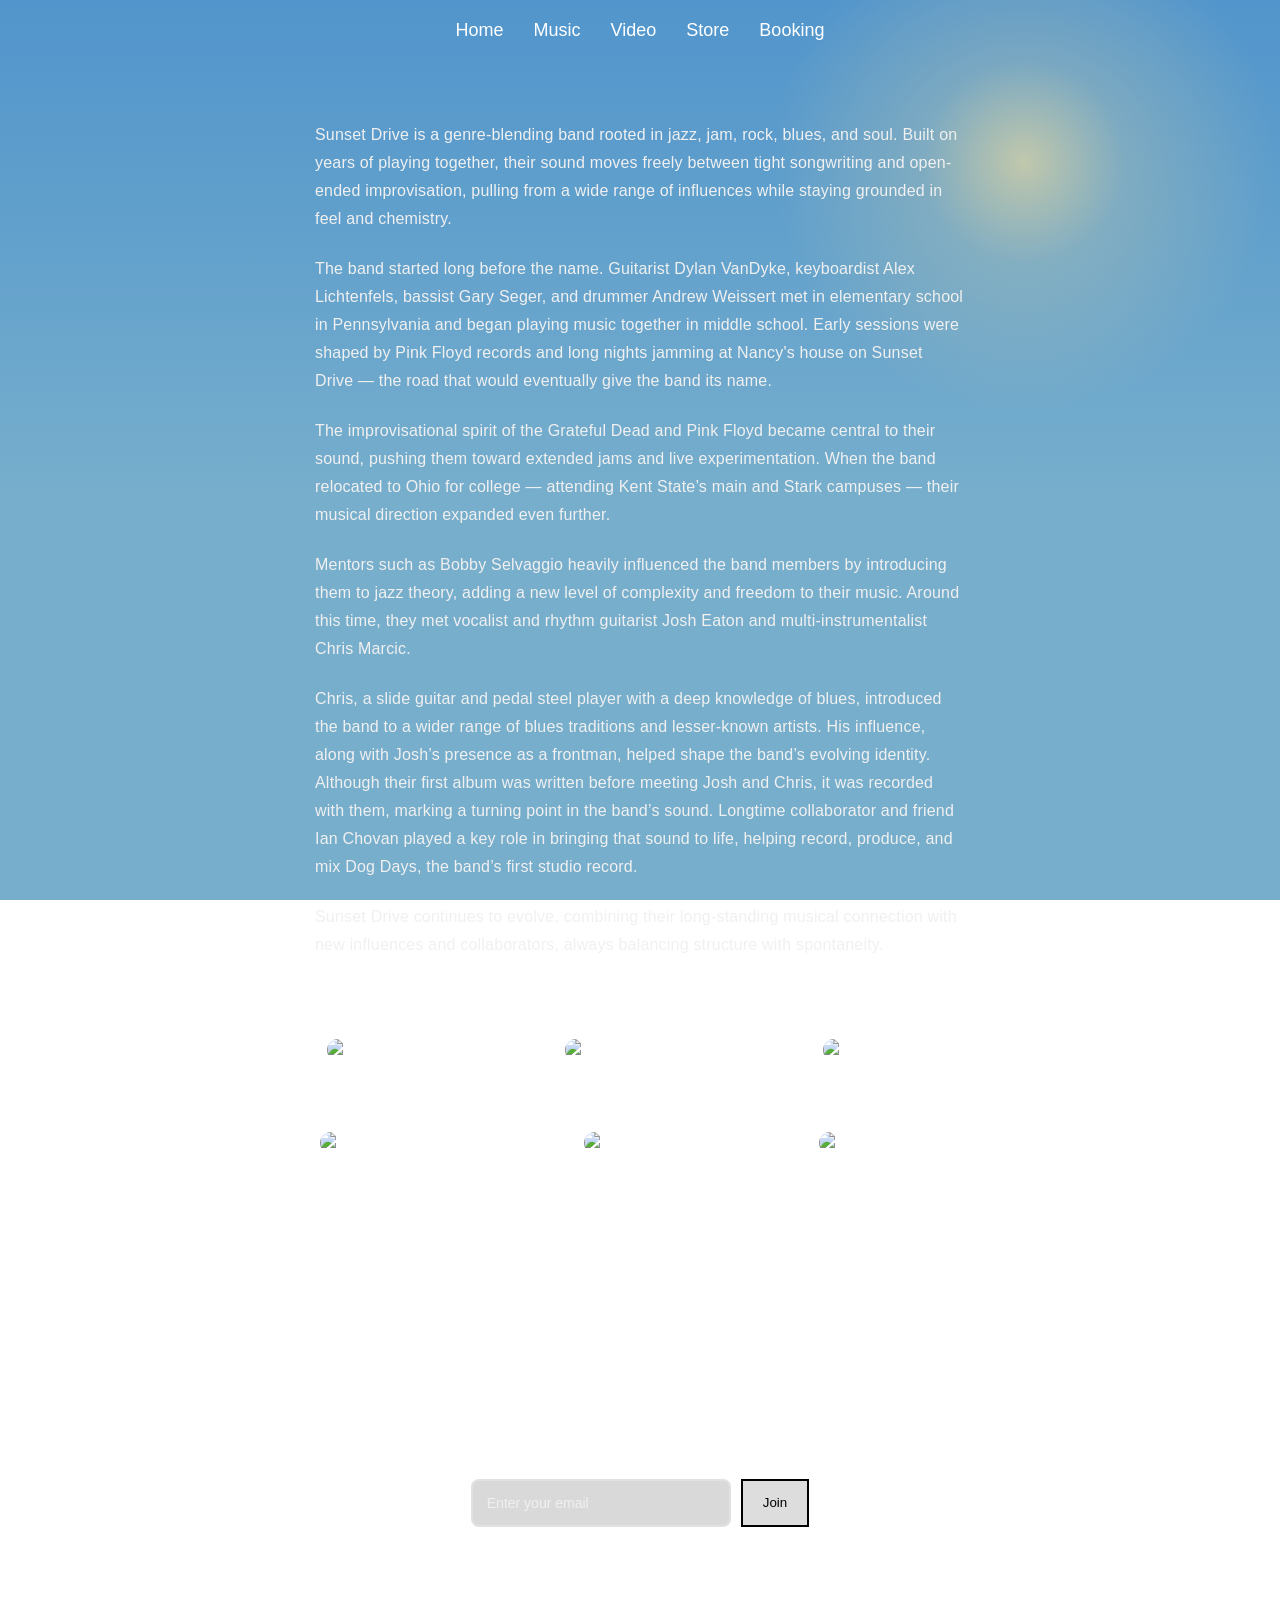
==== about.html @ 6a2d914e "initial commit" ====
<!DOCTYPE html>
<html>
<head>
<meta charset="UTF-8">
<title>Sunset Drive - About</title>
<link rel="stylesheet" href="style.css">
<link rel="icon" type="image/png" sizes="256x256" href="SD.gif">
<meta name="viewport" content="width=device-width, initial-scale=1.0">
<meta name="format-detection" content="telephone=no, date=no, email=no, address=no">
</head>
<body>
  <nav class="navbar">
  <div class="nav-links">
    <a href="index.html">Home</a>
    <a href="music.html">Music</a>
    <a href="video.html">Video</a>
    <a href="store.html">Store</a>
    <a href="booking.html" class="cta">Booking</a>
  </div>
</nav>

<section class="about-bio">
  <p>
    Sunset Drive is a genre-blending band rooted in jazz, jam, rock, blues, and soul. 
    Built on years of playing together, their sound moves freely between tight songwriting 
    and open-ended improvisation, pulling from a wide range of influences while staying 
    grounded in feel and chemistry.
  </p>

  <p>
    The band started long before the name. Guitarist Dylan VanDyke, keyboardist Alex Lichtenfels, 
    bassist Gary Seger, and drummer Andrew Weissert met in elementary school in Pennsylvania 
    and began playing music together in middle school. Early sessions were shaped by Pink Floyd 
    records and long nights jamming at Nancy's house on Sunset Drive — the road that 
    would eventually give the band its name.
  </p>

  <p>
    The improvisational spirit of the Grateful Dead 
    and Pink Floyd became central to their sound, pushing them toward extended jams and live 
    experimentation. When the band relocated to Ohio for college — attending Kent State’s 
    main and Stark campuses — their musical direction expanded even further.
  </p>

  <p>
    Mentors such as Bobby Selvaggio heavily influenced the band members by introducing them to jazz theory, adding a new level of complexity and freedom to their music. Around this time, they met vocalist and rhythm guitarist Josh Eaton and multi-instrumentalist Chris Marcic.
  </p>

  <p>
    Chris, a slide guitar and pedal steel player with a deep knowledge of blues, introduced the band to a wider range of blues traditions and lesser-known artists. His influence, along with Josh’s presence as a frontman, helped shape the band’s evolving identity. Although their first album was written before meeting Josh and Chris, it was recorded with them, marking a turning point in the band’s sound. Longtime collaborator and friend Ian Chovan played a key role in bringing that sound to life, helping record, produce, and mix Dog Days, the band’s first studio record. 

  <p>
    Sunset Drive continues to evolve, combining their long-standing musical connection with 
    new influences and collaborators, always balancing structure with spontaneity.
  </p>
</section>

<section class="band-members">

  <div class="member-grid">
    
    <div class="member-card" onclick="openModal('dylan')">
      <img src="images/dylan.jpg" alt="Dylan VanDyke">
      <p>Dylan VanDyke</p>
    </div>

    <div class="member-card" onclick="openModal('alex')">
      <img src="images/alex.jpg" alt="Alex Lichtenfels">
      <p>Alex Lichtenfels</p>
    </div>

    <div class="member-card" onclick="openModal('gary')">
      <img src="images/gary.jpg" alt="Gary Seger">
      <p>Gary Seger</p>
    </div>

    <div class="member-card" onclick="openModal('andrew')">
      <img src="images/andrew.jpg" alt="Andrew Weissert">
      <p>Andrew Weissert</p>
    </div>

    <div class="member-card" onclick="openModal('josh')">
      <img src="images/josh.jpg" alt="Josh Eaton">
      <p>Josh Eaton</p>
    </div>

    <div class="member-card" onclick="openModal('chris')">
      <img src="images/chris.jpg" alt="Chris Marcic">
      <p>Chris Marcic</p>
    </div>
    
    <div id="modal" class="modal" onclick="closeModal()">
  <div class="modal-content" onclick="event.stopPropagation()">
    <span class="close-btn" onclick="closeModal()">&times;</span>
    <div id="modal-text"></div>
  </div>
</div>

  </div>
</section>


<script>
const memberData = {
  dylan: "<h3>Coming soon.....</h3><p></p>",
  
  alex: "<h3>Coming soon.....</h3><p></p>",
  
  gary: "<h3>Coming soon.....</h3><p></p>",
  
  andrew: "<h3>Coming soon.....</h3><p></p>",
  
  josh: "<h3>Coming soon.....</h3><p></p>",
  
  chris: "<h3>Coming soon.....</h3><p></p>"
};

function openModal(member) {
  document.getElementById("modal-text").innerHTML = memberData[member];
  document.getElementById("modal").style.display = "block";
}

function closeModal() {
  document.getElementById("modal").style.display = "none";
}
</script>

<footer class="site-footer">
  <div class="footer-content">
    <h3>Join the Email List</h3>
    <p>Get updates on shows, new music, and more.</p>

    <form class="email-form">
      <input type="email" placeholder="Enter your email" required>
      <button type="submit">Join</button>
    </form>
    
    <div class="socials">
  <a href="https://www.facebook.com/profile.php?id=100068593279966" target="_blank" rel="noopener noreferrer">
    <img src="facebook.svg" alt="Facebook">
  </a>

  <a href="https://instagram.com/sunsetdrivve?igshid=YmMyMTA2M2Y=" target="_blank" rel="noopener noreferrer">
    <img src="instagram.svg" alt="Instagram">
  </a>

  <a href="https://www.youtube.com/channel/UCND11zJvUIkS30PATDTd6FA" target="_blank" rel="noopener noreferrer">
    <img src="youtube.svg" alt="YouTube">
  </a>

  <a href="https://www.tiktok.com/@sunset.drivve" target="_blank" rel="noopener noreferrer">
    <img src="tiktok.svg" alt="TikTok">
  </a>
</div>

    <p class="footer-note">© 2026 Sunset Drive</p>
  </div>
</footer>

  </body>
</html>
---- style.css ----
:root {
  --text: #ffffff;
  --border: #456a6c;
  --accent: #ff9e57;
  --bg: rgba(10,40,45,.85);
  --gradientBottom: #082c33;
  --gradientTop: #0f3f46;
}

@font-face {
  font-family: 'TrashWax';
  src: url('tw.ttf') format('truetype');
  /* if it's .woff use:
     src: url('TrashWax.woff') format('woff');
  */
}

body::before {
  content: "";
  position: fixed;
  inset: 0;
  z-index: -1;

  background:
    radial-gradient(circle at 80% 18%, rgba(255,255,210,.9) 0%, rgba(255,255,210,.3) 8%, transparent 20%),
    linear-gradient(to bottom,#66baff 0%,#79c8ff 25%,#94d9ff 55%);

  background-size: cover;
  background-repeat: no-repeat;
}

body {
  margin: 0;
  padding: 10px;
  padding-bottom: 100px;
  font-family: 'MS PGothic', Verdana, sans-serif;
  color: var(--text);
  min-height: 100vh;
  overflow-x: hidden;
}

body::after {
  content: "";
  position: fixed;
  inset: 0;
  z-index: -1;

  background: rgba(0, 0, 0, 0.2); /* adjust 0.2–0.4 */
  pointer-events: none;
}

.small { flex: 1 1 9%; }
.large { flex: 1 1 82%; }
.full  { flex: 1 1 100%; }
.half  { flex: 1 1 49%; }

header span {
  position: relative;
  display: block;
  margin-top: clamp(60px, 12vh, 140px);

  font-family: 'TrashWax', cursive;
  letter-spacing: 2px;
  text-align: center;

  color: white;
  
/* ============================  
  text-shadow:
    0 0 10px rgba(168, 168, 168, 0.8),
    0 0 30px rgba(113, 113, 113, 0.8),
    0 0 50px rgba(121, 121, 121, 0.8);
============================ */

}

/* ============================
   MOBILE STACK + ZOOM EFFECT
============================ */

@media (max-width: 768px) {
  /* Stack everything vertically */
  .container {
    display: block;
    max-width: 95%;
    margin: 20px auto;
    padding-bottom: calc(100px + env(safe-area-inset-bottom));
}
  }

  /* Force all layout sections full width */
  .small,
  .large,
  .half,
  .full {
    width: 100%;
    flex: none;
    margin-bottom: 12px;
  }

  /* Slight zoom-in effect */
  body {
    font-size: 1.2rem;
  }

  header span {
  font-family: 'TrashWax', serif;

  font-size: clamp(8rem, 10vw, 9rem); /* 👈 magic line */
  text-align: center;
  color: white;
}


@media (max-width: 700px) {
  .tour-row {
    grid-template-columns: 1fr;
    gap: 10px;
  }

  .tour-action {
    margin-top: 10px;
  }
}


.tour {
  max-width: 900px;
  margin: clamp(120px, 20vh, 220px) auto;
  padding: 0 20px;
  color: white;
}

.tour h2 {
  text-align: center;
  margin-bottom: 40px;
  letter-spacing: 2px;
}

/* Each row */
.tour-row {
  display: grid;
  grid-template-columns: 1.5fr 1fr auto;
  align-items: center;
  padding: 20px 0;
  border-bottom: 1px solid rgba(255,255,255,0.2);
}

/* Left side (date + venue) */
.tour-date strong {
  display: block;
  font-size: 18px;
}

.tour-date span {
  font-size: 16px;
  opacity: 0.8;
}

/* Middle (location) */
.tour-location {
  font-size: 16px;
  opacity: 0.9;
}

/* Right (button) */
.tour-action button {
  background: #ddd;
  color: black;
  border: 2px solid black;
  padding: 10px 18px;
  cursor: pointer;
  font-size: 14px;
  transition: 0.2s;
}

.tour-action button:hover {
  background: black;
  color: white;
}

.site-footer {
  margin-top: 100px;
  padding: 60px 20px;
  text-align: center;
}

.footer-content h3 {
  font-size: 24px;
  margin-bottom: 10px;
  letter-spacing: 2px;
}

.footer-content p {
  opacity: 0.8;
  margin-bottom: 20px;
}

/* Form */
.email-form {
  display: flex;
  justify-content: center;
  gap: 10px;
  margin-top: 20px;
  flex-wrap: wrap;
}

/* INPUT — match booking */
.email-form input {
  padding: 14px;
  width: 260px;
  border-radius: 8px;
  border: 2px solid rgba(255,255,255,0.2);
  background: rgba(0,0,0,0.15);
  color: white;
  font-size: 14px;
}

/* placeholder */
.email-form input::placeholder {
  color: rgba(255,255,255,0.6);
}

/* BUTTON — match your site buttons */
.email-form button {
  padding: 14px 20px;
  border: 2px solid black;
  background: #ddd;
  color: black;
  cursor: pointer;
  transition: 0.2s;
}

/* hover */
.email-form button:hover {
  background: black;
  color: white;
}

.footer-note {
  margin-top: 30px;
  font-size: 12px;
  opacity: 0.6;
}

@media (max-width: 600px) {
  .email-form {
    flex-direction: column;
    align-items: center;
  }

  .email-form input {
    width: 100%;
    max-width: 300px;
  }

  .email-form button {
    width: 100%;
    max-width: 300px;
  }
  .tour-row {
    grid-template-columns: 1fr;
    gap: 12px;
    text-align: center; /* 👈 centers all text */
  }

  .tour-date,
  .tour-location,
  .tour-action {
    justify-self: center; /* 👈 centers each block in grid */
  }

  .tour-action button {
    width: 100%;
    max-width: 250px; /* 👈 keeps it from being too wide */
  }
}

.ticket-btn {
  display: inline-block;
  background: #ddd;
  color: black;
  border: 2px solid black;
  padding: 10px 18px;
  text-decoration: none;
  font-size: 14px;
  transition: 0.2s;
}

.ticket-btn:hover {
  background: black;
  color: white;
}

/* iOS auto-link fix */
a, a:visited, a:hover, a:active {
  text-decoration: none;
}

a[href="tel"],
a[href="mailto"],
a[href="http"] {
  text-decoration: none;
  color: inherit;
}

.socials {
  display: flex;
  justify-content: center;
  gap: 18px;
  margin: 25px 0;
}

.socials a img {
  width: 28px;
  height: 28px;
  filter: brightness(0) invert(1); /* makes icons white */
  opacity: 0.8;
  transition: 0.2s;
}

.socials a img:hover {
  opacity: 1;
  transform: scale(1.1);
}

.modal {
  display: none;
  position: fixed;
  z-index: 9999;
  left: 0;
  top: 0;
  width: 100%;
  height: 100%;
  background: rgba(0,0,0,0.6);
}

.modal-box {
  background: rgba(0,0,0,0.9);
  color: white;
  width: 320px;
  margin: 10% auto;
  padding: 20px;
  border: 2px solid white;
  position: relative;
}

.close {
  position: absolute;
  top: 10px;
  right: 15px;
  cursor: pointer;
  font-size: 18px;
}

.ticket-link {
  display: inline-block;
  padding: 10px 18px;
  border: 2px solid black;
  background-color: #d9d9d9; /* match your button */
  color: black;
  text-decoration: none;
  font-size: 14px;
  font-family: inherit;
  cursor: pointer;
}

/* remove blue/purple link states */
.ticket-link:visited,
.ticket-link:active {
  color: black;
}

/* hover effect (optional but nice) */
.ticket-link:hover {
  background-color: #cfcfcf;
}

.ticket-btn-wrap {
  text-align: center;
  margin-top: 25px;
}

.buy-ticket-btn {
  display: inline-block;
  padding: 14px 28px;
  background: white;
  color: black;
  text-decoration: none;
  font-weight: bold;
  border-radius: 25px;
  font-size: 16px;
  transition: all 0.2s ease;
}

/* hover effect */
.buy-ticket-btn:hover {
  background: #e6e6e6;
  transform: scale(1.05);
}

.navbar {
  width: 100%;
  display: flex;
  justify-content: center;
  margin-top: 10px;
}

.nav-links {
  display: flex;
  gap: 30px;
}

.nav-links a {
  text-decoration: none;
  color: white; /* change if needed */
  font-size: 18px;
  transition: 0.2s ease;
}

.nav-links a:hover {
  color: orange;
}

/* Mobile fix */
@media (max-width: 600px) {

  .nav-links {
    flex-wrap: wrap;          /* allows wrapping */
    justify-content: center;  /* keeps centered */
    gap: 12px;                /* tighter spacing */
  }

  .nav-links a {
    font-size: 16px;          /* slightly smaller text */
  }

}

.music-section {
  max-width: 500px;
  margin: 60px auto;
  text-align: center;
}

.music-links {
  text-align: center;
  margin-top: 30px;
}

.discography {
  max-width: 500px;
  margin: 80px auto;
  text-align: center;
}

.album-grid {
  display: grid;
  grid-template-columns: repeat(2, 1fr);
  gap: 15px;
}

.album-grid img {
  width: 100%;
  border-radius: 8px;
  transition: 0.3s ease;
}

.album-grid img:hover {
  transform: scale(1.05);
  opacity: 0.9;
}

.video-grid-section {
  max-width: 900px;
  margin: 120px auto;   /* centers the whole section */
  padding: 0 16px;
}

.video-grid {
  display: grid;
  grid-template-columns: 1fr;
  gap: 30px;
}

/* THIS is the real centering fix */
.video-item {
  width: 100%;
  margin: 0 auto;   /* 👈 centers each video */
  
  position: relative;
  padding-bottom: 56.25%;
}

.video-item iframe {
  position: absolute;
  width: 100%;
  height: 100%;
  top: 0;
  left: 0;
  border-radius: 9px;
  border: none;
}

@media (min-width: 700px) {
  .video-grid {
    grid-template-columns: repeat(2, 1fr);
  }
}

.about-bio {
  max-width: 800px;
  margin: 80px auto;
  padding: 0 20px;
  text-align: left;
}

.about-bio p {
  max-width: 650px;     /* controls text width */
  margin: 0 auto 22px;  /* centers each paragraph */
  font-size: 16px;
  line-height: 1.75;
  color: #f0f0f0;
}

/* Slight indent feel like editorial text */
.about-bio p:first-of-type {
  margin-top: 10px;
}

/* Optional: make text column feel more "print-like" */
.about-bio {
  letter-spacing: 0.2px;
}


.band-members {
  text-align: center;
  margin: 80px auto;
}

.band-members h2 {
  font-size: 28px;
  margin-bottom: 30px;
}

.member-grid {
  display: grid;
  grid-template-columns: repeat(3, 1fr);
  gap: 20px;                /* tighter */
  max-width: 700px;         /* 👈 THIS is key */
  margin: 40px auto;
}

.member-card {
  cursor: pointer;
  transition: transform 0.2s ease;
}

.member-card img {
  width: 100%;
  height: 180px;       /* 👈 controls size */
  object-fit: cover;   /* 👈 keeps them clean */
  border-radius: 12px;
}

.member-card p {
  margin-top: 10px;
}

.member-card:hover {
  transform: scale(1.05);
}

@media (max-width: 700px) {
  .member-grid {
    grid-template-columns: repeat(2, 1fr);
  }
}

@media (max-width: 500px) {
  .member-grid {
    grid-template-columns: 1fr;
  }
}

/* MODAL */

.modal {
  display: none;
  position: fixed;
  z-index: 1000;
  left: 0;
  top: 0;
  width: 100%;
  height: 100%;
  background: rgba(0,0,0,0.8);
}

.modal-content {
  background: #111;
  color: white;
  margin: 10% auto;
  padding: 20px;
  width: 90%;
  max-width: 500px;
  border-radius: 10px;
  text-align: left;
}

.close-btn {
  float: right;
  font-size: 24px;
  cursor: pointer;
}

.booking-page {
  max-width: 900px;
  margin: 120px auto 80px; /* 👈 more top spacing like tour */
  padding: 0 20px;
}

/* Title */
.booking-page h1 {
  text-align: center;
  font-size: 36px; /* 👈 match your tour section */
  margin-bottom: 20px;
  letter-spacing: 2px;
}

/* Text */
.booking-page p {
  max-width: 650px;
  margin: 0 auto 15px;
  text-align: center;
  line-height: 1.6;
  opacity: 0.9;
}

.booking-contact {
  margin-bottom: 40px;
  font-size: 18px;
}

/* FORM */
.booking-form {
  max-width: 700px;
  margin: 0 auto;
}

.booking-form input,
.booking-form textarea {
  width: 100%;
  padding: 14px;
  border: 2px solid rgba(255,255,255,0.2);
  border-radius: 8px;
  background: rgba(0,0,0,0.15);
  color: white;
  font-size: 14px;
}

/* control spacing cleanly */
.booking-form input,
.booking-form textarea,
.form-row {
  margin-bottom: 15px;
}

/* Placeholder styling */
.booking-form input::placeholder,
.booking-form textarea::placeholder {
  color: rgba(255,255,255,0.6);
}
* {
  box-sizing: border-box;
}
.form-row {
  display: grid;
  grid-template-columns: 1fr 1fr; /* perfectly equal */
  gap: 15px;
  margin-bottom: 15px;
}

/* Button (match your tour buttons) */
.booking-form button {
  width: 100%;
  padding: 14px;
  border: 2px solid black;
  background: #ddd;
  color: black;
  font-size: 14px;
  cursor: pointer;
  transition: 0.2s;
}

.booking-form button:hover {
  background: black;
  color: white;
}



.coming-soon {
  height: 80vh;              /* fills most of screen */
  display: flex;
  justify-content: center;   /* horizontal center */
  align-items: center;       /* vertical center */
  
  font-size: 100px;
  color: white;
  letter-spacing: 3px;
  text-align: center;

  font-family: 'TrashWax', serif; /* match your homepage font */
}
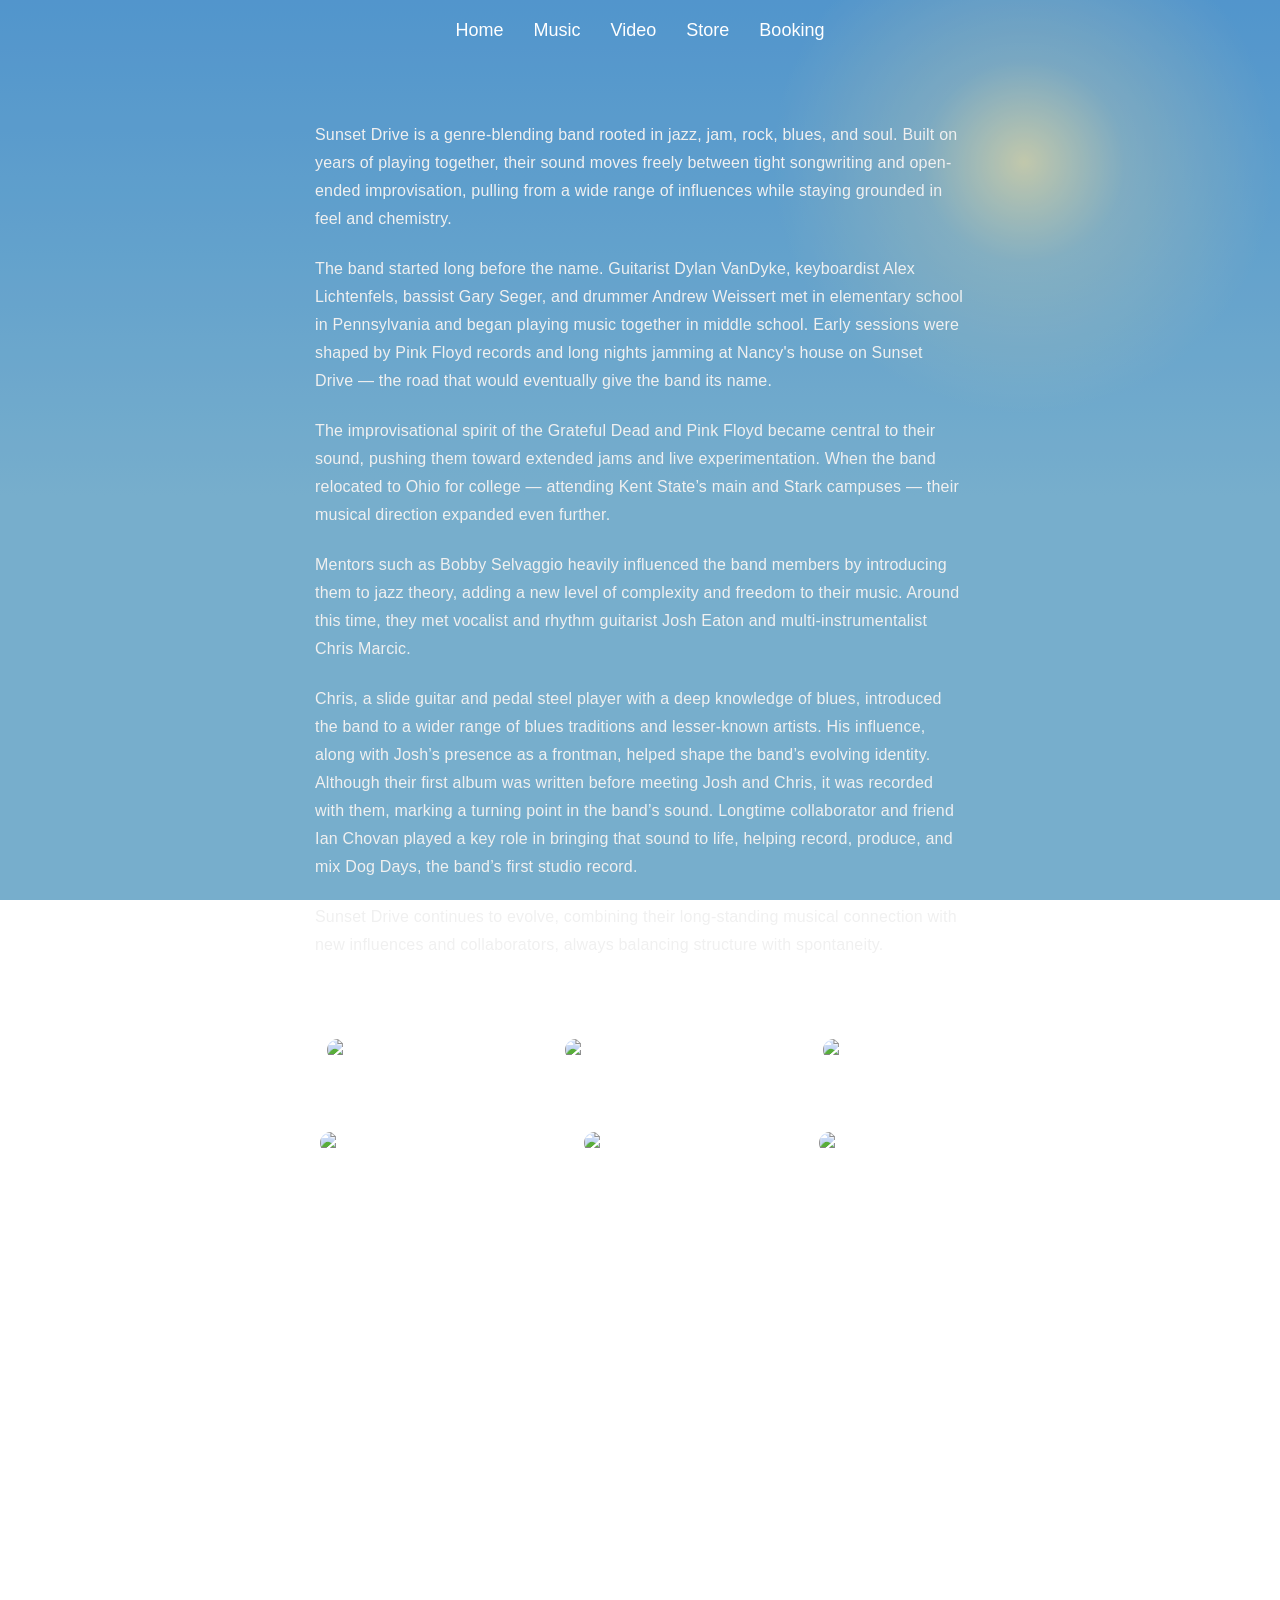
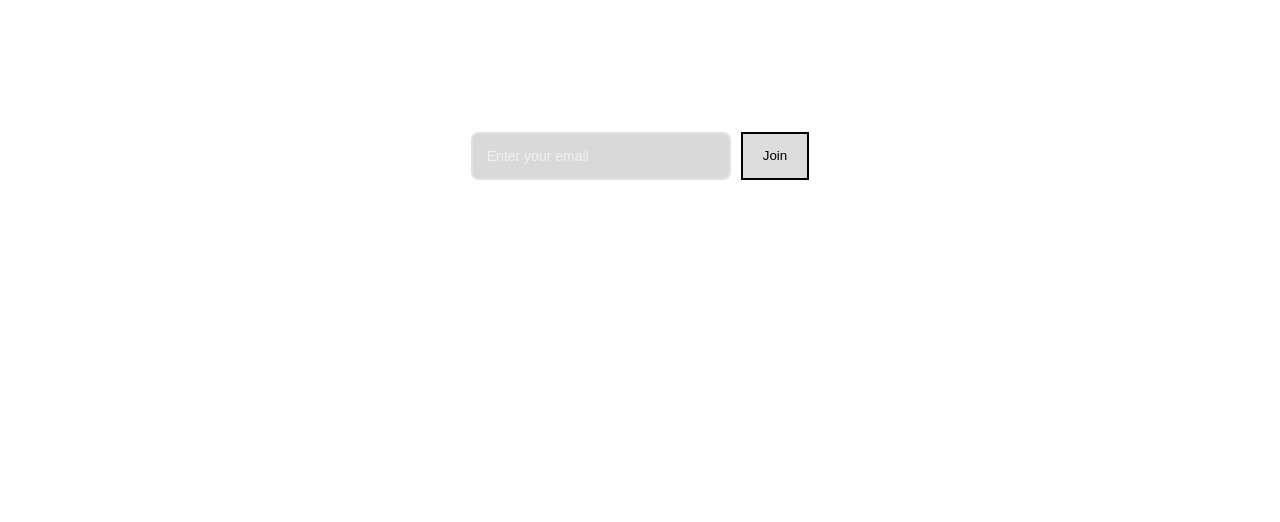
==== commit 55bdfe82: "Update about.html" ====
--- a/about.html
+++ b/about.html
@@ -130,10 +130,21 @@
     <h3>Join the Email List</h3>
     <p>Get updates on shows, new music, and more.</p>
 
-    <form class="email-form">
-      <input type="email" placeholder="Enter your email" required>
-      <button type="submit">Join</button>
-    </form>
+    <footer class="site-footer">
+  <div class="footer-content">
+    <h3>Join the Email List</h3>
+    <p>Get updates on shows, new music, and more.</p>
+
+    <form name="email-list" method="POST" data-netlify="true" class="email-form">
+  <input type="hidden" name="form-name" value="email-list" />
+
+  <input type="email" name="email" placeholder="Enter your email" required>
+  <button type="submit">Join</button>
+</form>
+
+    <div id="email-popup" class="form-popup">
+  <p>You’re on the list!</p>
+</div>
     
     <div class="socials">
   <a href="https://www.facebook.com/profile.php?id=100068593279966" target="_blank" rel="noopener noreferrer">
@@ -158,4 +169,4 @@
 </footer>
 
   </body>
-</html>+</html>
--- a/style.css
+++ b/style.css
@@ -698,6 +698,40 @@
   color: white;
 }
 
+.form-popup {
+  position: fixed;
+  top: 50%;
+  left: 50%;
+  transform: translate(-50%, -50%) scale(0.95);
+
+  background: rgba(0, 0, 0, 0.25);
+  backdrop-filter: blur(10px);
+
+  color: white;
+
+  padding: 30px 50px;
+  border-radius: 16px;
+
+  border: 2px solid rgba(255,255,255,0.2);
+
+  display: none;
+  opacity: 0;
+
+  box-shadow: 0 10px 40px rgba(0,0,0,0.3);
+
+  font-size: 18px;
+  text-align: center;
+  line-height: 1.5;
+
+  z-index: 1000;
+
+  transition: all 0.25s ease;
+}
+
+.form-popup.show {
+  opacity: 1;
+  transform: translate(-50%, -50%) scale(1);
+}
 
 
 .coming-soon {
@@ -712,4 +746,4 @@
   text-align: center;
 
   font-family: 'TrashWax', serif; /* match your homepage font */
-}+}
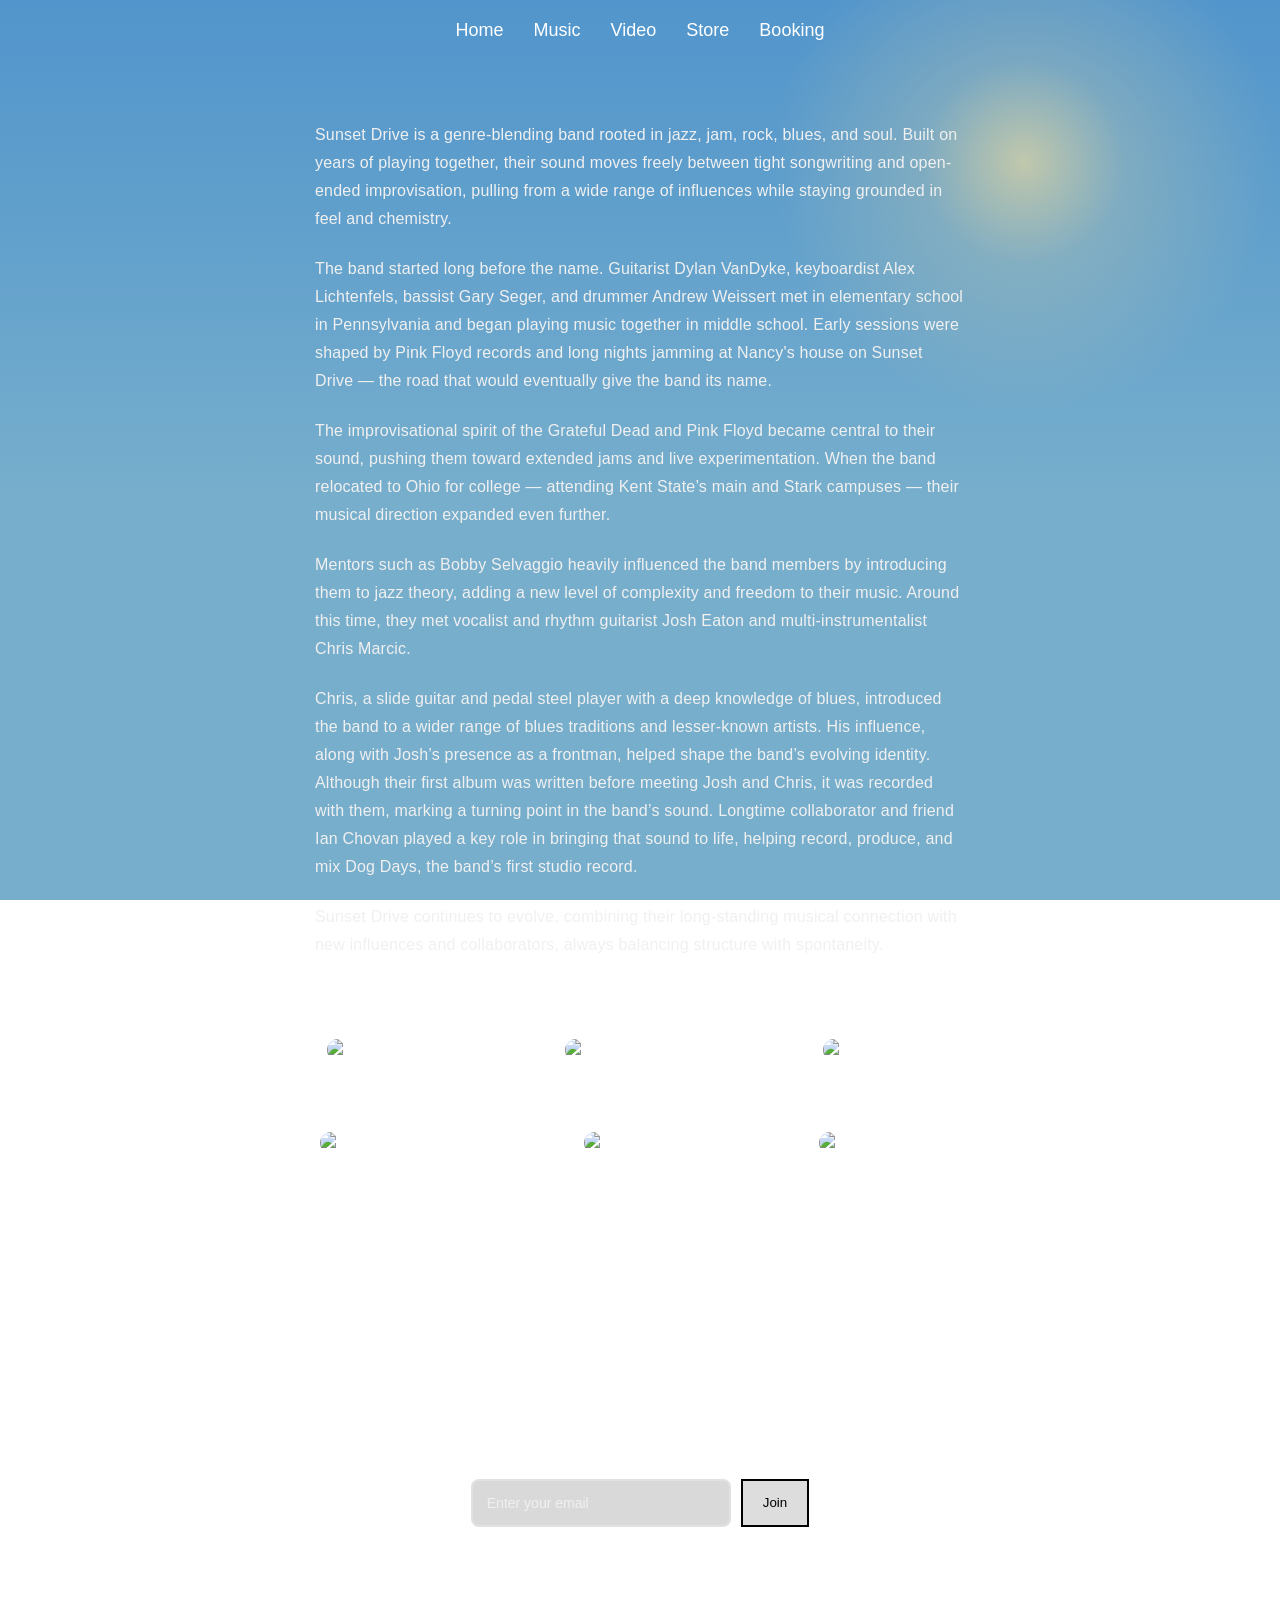
==== commit 90bfeb8b: "Update about.html" ====
--- a/about.html
+++ b/about.html
@@ -125,11 +125,6 @@
 }
 </script>
 
-<footer class="site-footer">
-  <div class="footer-content">
-    <h3>Join the Email List</h3>
-    <p>Get updates on shows, new music, and more.</p>
-
     <footer class="site-footer">
   <div class="footer-content">
     <h3>Join the Email List</h3>
@@ -168,5 +163,7 @@
   </div>
 </footer>
 
-  </body>
+<script src="script.js"></script>
+    
+  </body>    
 </html>
